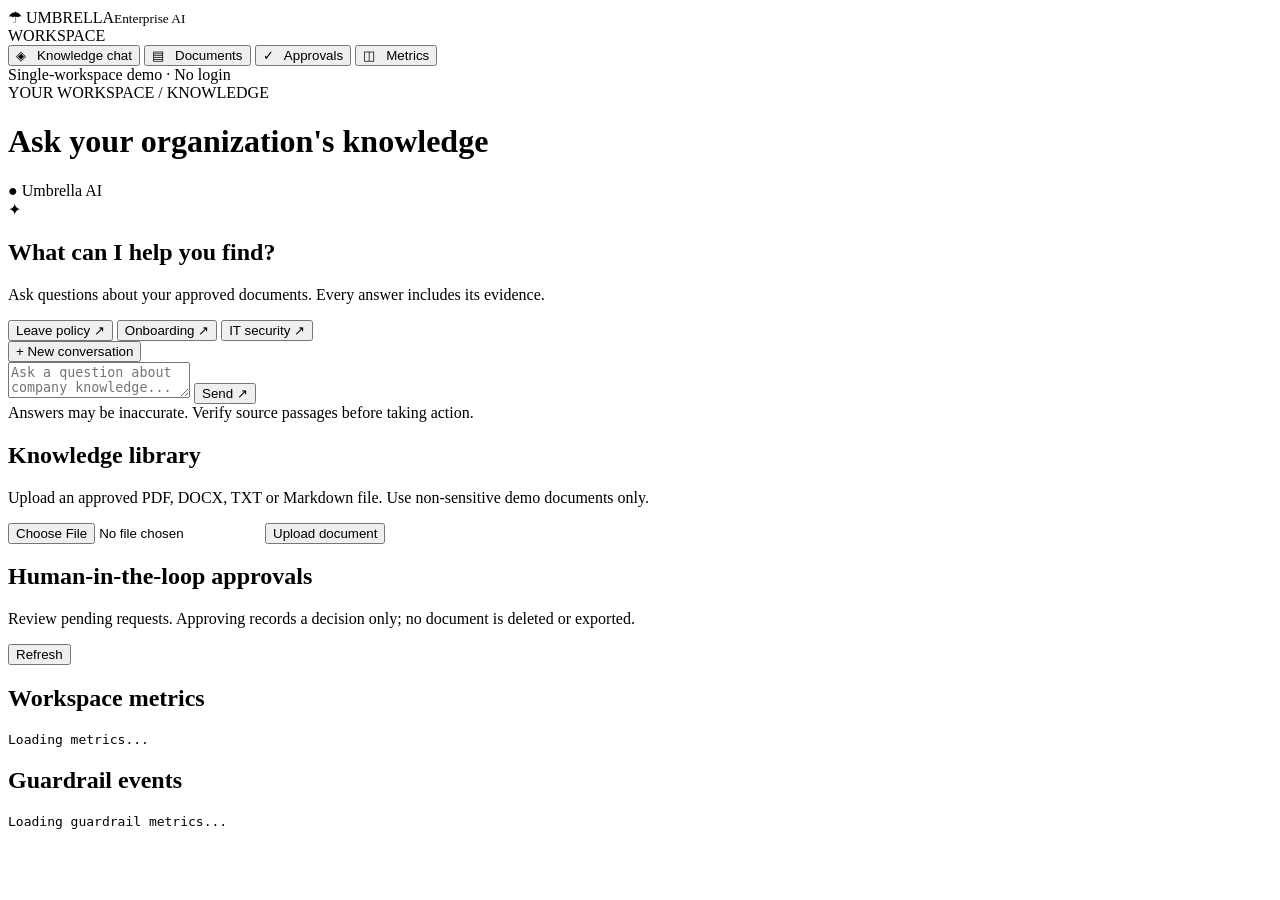
==== app/templates/index.html @ 3d87f85d "Add web app (FastAPI) and chat interface - app/main.py: upload, chat, history, feedback, approvals a" ====
<!doctype html>
<html lang="en">
<head>
  <meta charset="utf-8">
  <meta name="viewport" content="width=device-width,initial-scale=1">
  <title>Umbrella | Enterprise Knowledge</title>
  <link rel="stylesheet" href="/static/css/styles.css?v=1">
</head>
<body>
<div class="shell">

  <!-- left menu: each button shows one of the four panels below -->
  <aside class="sidebar">
    <div class="logo">☂ <span>UMBRELLA</span><small>Enterprise AI</small></div>
    <div class="eyebrow">WORKSPACE</div>
    <button class="nav active" id="chatTab">◈ &nbsp; Knowledge chat</button>
    <button class="nav" id="docsTab">▤ &nbsp; Documents</button>
    <button class="nav" id="approvalTab">✓ &nbsp; Approvals</button>
    <button class="nav" id="adminTab">◫ &nbsp; Metrics</button>
    <div class="sidebottom">Single-workspace demo · No login</div>
  </aside>

  <main>
    <header>
      <div>
        <span class="eyebrow">YOUR WORKSPACE / KNOWLEDGE</span>
        <h1 id="heading">Ask your organization's knowledge</h1>
      </div>
      <div class="pill">● Umbrella AI</div>
    </header>

    <!-- 1. chat -->
    <section id="chatView" class="panel">
      <div class="hero">
        <div class="spark">✦</div>
        <h2>What can I help you find?</h2>
        <p>Ask questions about your approved documents. Every answer includes its evidence.</p>
        <div class="suggestions">
          <button data-q="What is our leave policy?">Leave policy ↗</button>
          <button data-q="Summarize the onboarding process">Onboarding ↗</button>
          <button data-q="What are the IT security rules?">IT security ↗</button>
        </div>
      </div>
      <button type="button" id="newChat">+ New conversation</button>
      <div id="messages" aria-live="polite"></div>
      <form id="chatForm" class="composer">
        <textarea id="question" rows="2" placeholder="Ask a question about company knowledge..." required></textarea>
        <button type="submit">Send ↗</button>
      </form>
      <div class="hint">Answers may be inaccurate. Verify source passages before taking action.</div>
    </section>

    <!-- 2. documents -->
    <section id="docsView" class="panel hidden">
      <h2>Knowledge library</h2>
      <p>Upload an approved PDF, DOCX, TXT or Markdown file. Use non-sensitive demo documents only.</p>
      <form id="uploadForm">
        <input id="file" type="file" accept=".pdf,.docx,.txt,.md" required>
        <button>Upload document</button>
      </form>
      <div id="docs"></div>
    </section>

    <!-- 3. human-in-the-loop approvals -->
    <section id="approvalView" class="panel hidden">
      <div class="section-header">
        <div>
          <h2>Human-in-the-loop approvals</h2>
          <p>Review pending requests. Approving records a decision only; no document is deleted or exported.</p>
        </div>
        <button type="button" id="refreshApprovals">Refresh</button>
      </div>
      <div id="approvalSummary" role="status"></div>
      <div id="approvalList" aria-live="polite"></div>
    </section>

    <!-- 4. metrics -->
    <section id="adminView" class="panel hidden">
      <h2>Workspace metrics</h2>
      <pre id="metrics">Loading metrics...</pre>
      <h2>Guardrail events</h2>
      <pre id="guardrailMetrics">Loading guardrail metrics...</pre>
    </section>

    <div id="toast" role="status"></div>
  </main>
</div>
<script src="/static/js/app.js?v=1"></script>
</body>
</html>
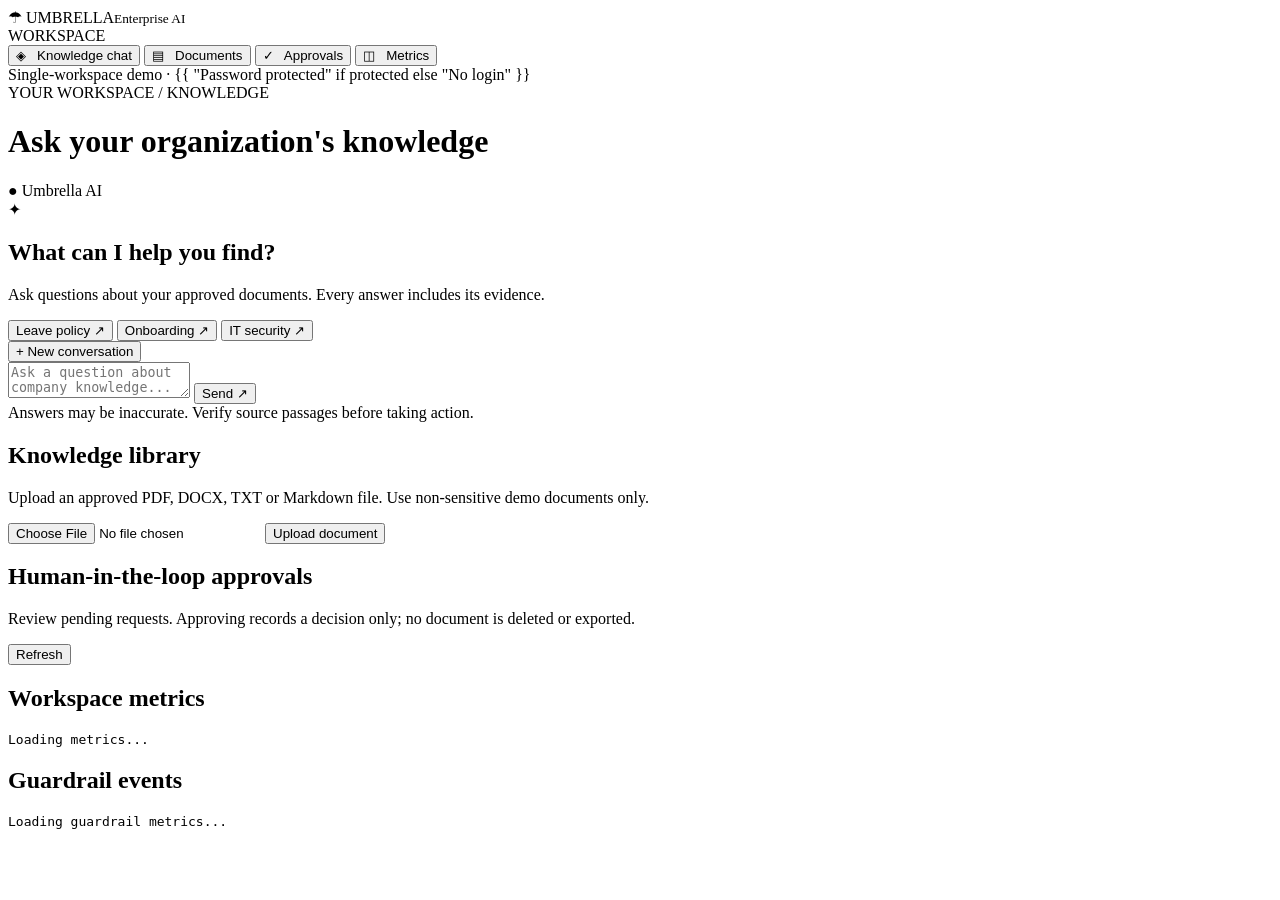
==== commit f3f7731b: "Show only cited sources, honest sidebar text, newer GitHub actions, more sample docs - graph.validat" ====
--- a/app/templates/index.html
+++ b/app/templates/index.html
@@ -17,7 +17,7 @@
     <button class="nav" id="docsTab">▤ &nbsp; Documents</button>
     <button class="nav" id="approvalTab">✓ &nbsp; Approvals</button>
     <button class="nav" id="adminTab">◫ &nbsp; Metrics</button>
-    <div class="sidebottom">Single-workspace demo · No login</div>
+    <div class="sidebottom">Single-workspace demo · {{ "Password protected" if protected else "No login" }}</div>
   </aside>
 
   <main>
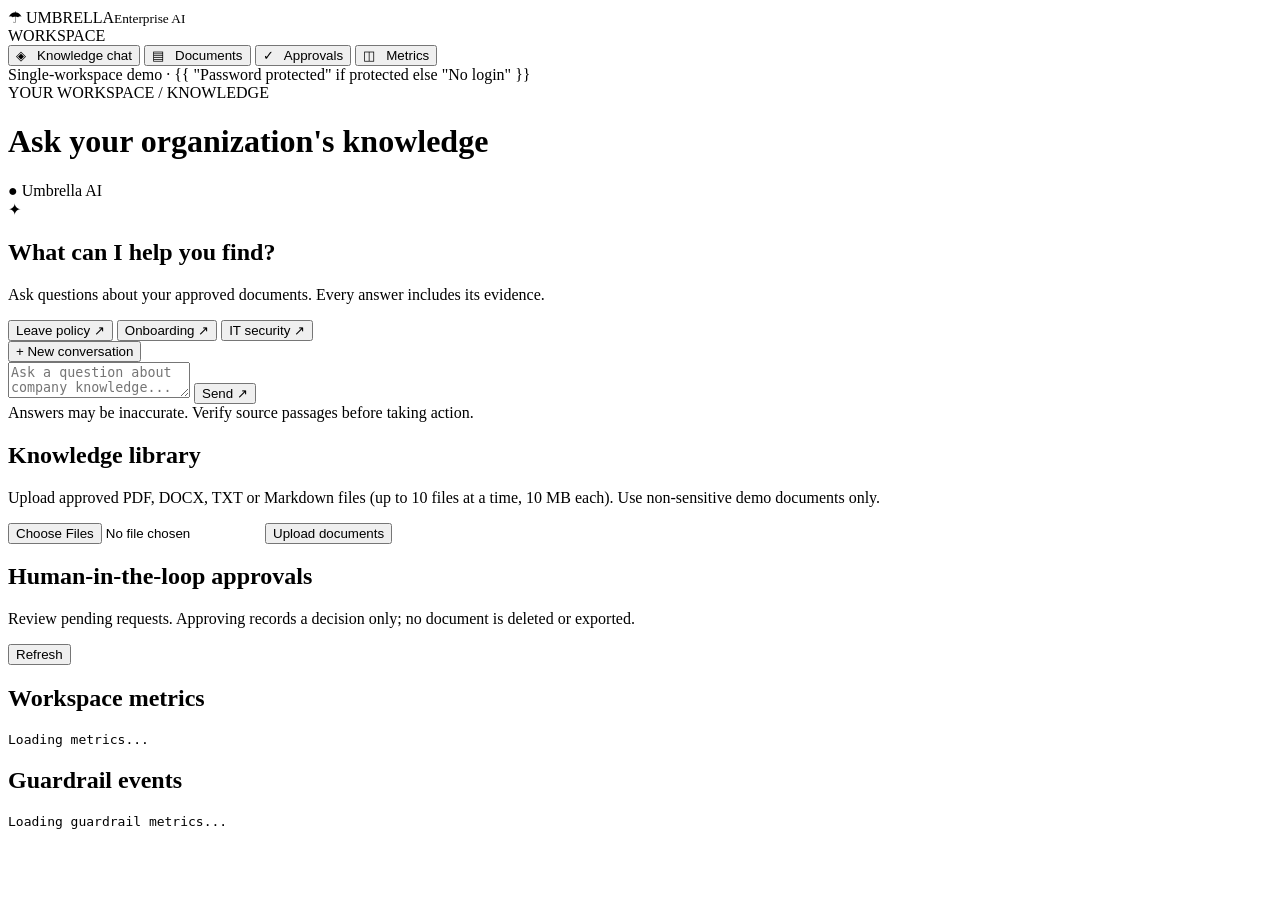
==== commit 41ac79fc: "Multi-file upload, tidy repo: drop Bedrock leftovers and duplicate diagram images - Documents tab up" ====
--- a/app/templates/index.html
+++ b/app/templates/index.html
@@ -53,11 +53,12 @@
     <!-- 2. documents -->
     <section id="docsView" class="panel hidden">
       <h2>Knowledge library</h2>
-      <p>Upload an approved PDF, DOCX, TXT or Markdown file. Use non-sensitive demo documents only.</p>
+      <p>Upload approved PDF, DOCX, TXT or Markdown files (up to 10 files at a time, 10 MB each). Use non-sensitive demo documents only.</p>
       <form id="uploadForm">
-        <input id="file" type="file" accept=".pdf,.docx,.txt,.md" required>
-        <button>Upload document</button>
+        <input id="file" type="file" accept=".pdf,.docx,.txt,.md" multiple required>
+        <button>Upload documents</button>
       </form>
+      <div id="uploadStatus" aria-live="polite"></div>
       <div id="docs"></div>
     </section>
 
